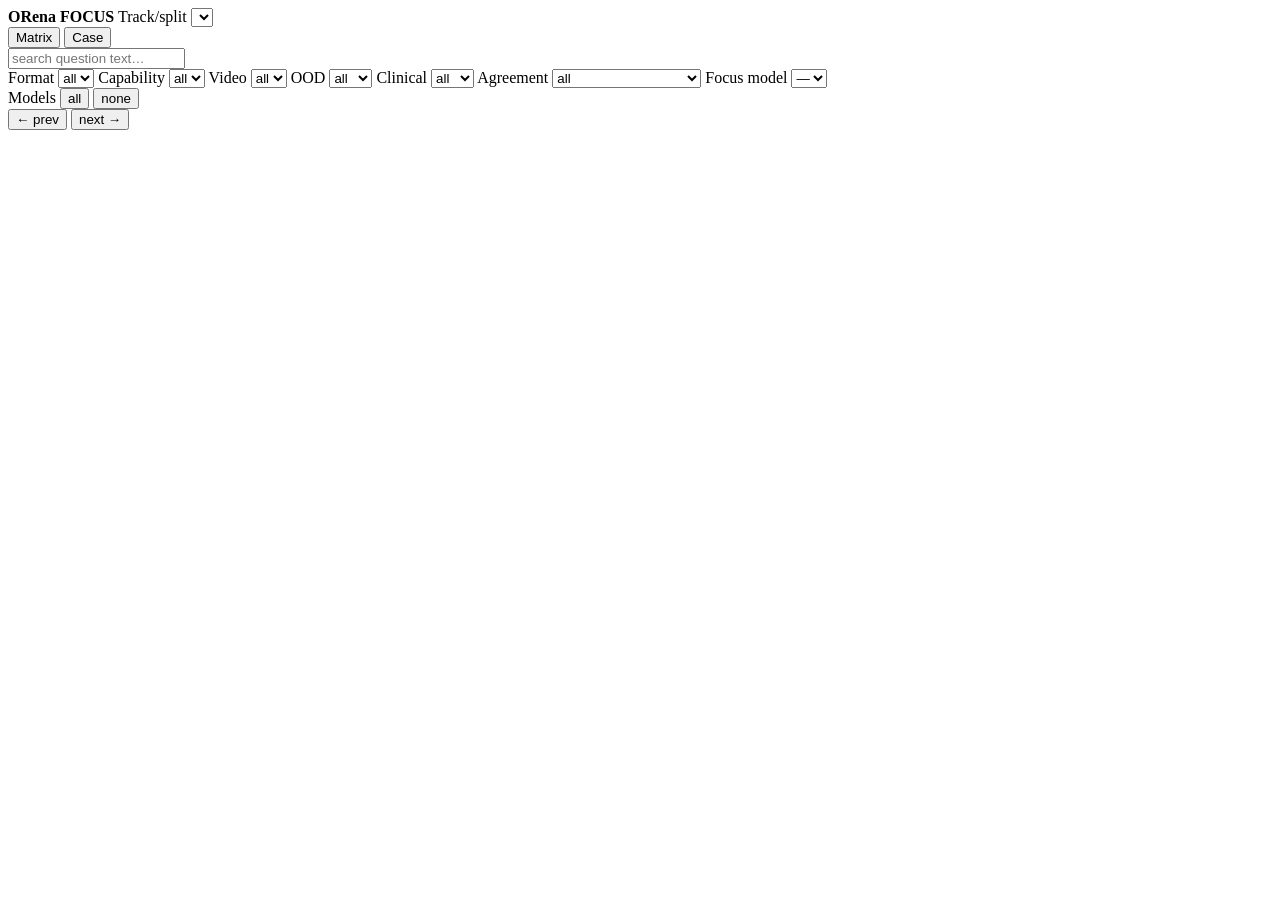
==== src/visualisation/static/index.html @ e7909cc5 "Initial commit: ORENA FOCUS surgical VQA pipelines Shared src (data/frames/adapter/prompts/visualisa" ====
<!DOCTYPE html>
<html lang="en">
<head>
  <meta charset="utf-8" />
  <meta name="viewport" content="width=device-width, initial-scale=1" />
  <title>ORena FOCUS — prediction visualiser</title>
  <link rel="stylesheet" href="/static/style.css" />
</head>
<body>
  <header id="topbar">
    <div class="row primary">
      <strong class="brand">ORena&nbsp;FOCUS</strong>
      <label>Track/split
        <select id="splitSel"></select>
      </label>
      <div class="views">
        <button id="viewMatrix" class="viewbtn active">Matrix</button>
        <button id="viewCase" class="viewbtn">Case</button>
      </div>
      <input id="search" type="search" placeholder="search question text…" />
      <span id="counts" class="counts"></span>
    </div>

    <div class="row filters">
      <label>Format <select id="fmtSel"><option value="">all</option></select></label>
      <label>Capability <select id="capSel"><option value="">all</option></select></label>
      <label>Video <select id="vidSel"><option value="">all</option></select></label>
      <label>OOD <select id="oodSel"><option value="">all</option><option value="1">yes</option><option value="0">no</option></select></label>
      <label>Clinical <select id="clinSel"><option value="">all</option><option value="1">yes</option><option value="0">no</option></select></label>
      <label>Agreement
        <select id="agreeSel">
          <option value="">all</option>
          <option value="all_correct">all correct</option>
          <option value="all_wrong">all wrong</option>
          <option value="disagree">models disagree</option>
          <option value="focus_wrong">focused model wrong</option>
        </select>
      </label>
      <label>Focus model <select id="focusSel"><option value="">—</option></select></label>
    </div>

    <div class="row models">
      <span class="mlabel">Models</span>
      <button id="modelAll" class="mini">all</button>
      <button id="modelNone" class="mini">none</button>
      <span id="modelChips"></span>
    </div>
  </header>

  <main>
    <section id="matrixView"><div id="matrixWrap"></div></section>
    <section id="caseView" class="hidden">
      <div id="caseNav">
        <button id="prevCase">← prev</button>
        <span id="casePos"></span>
        <button id="nextCase">next →</button>
      </div>
      <div id="caseBody"></div>
    </section>
  </main>

  <script src="/static/app.js"></script>
</body>
</html>
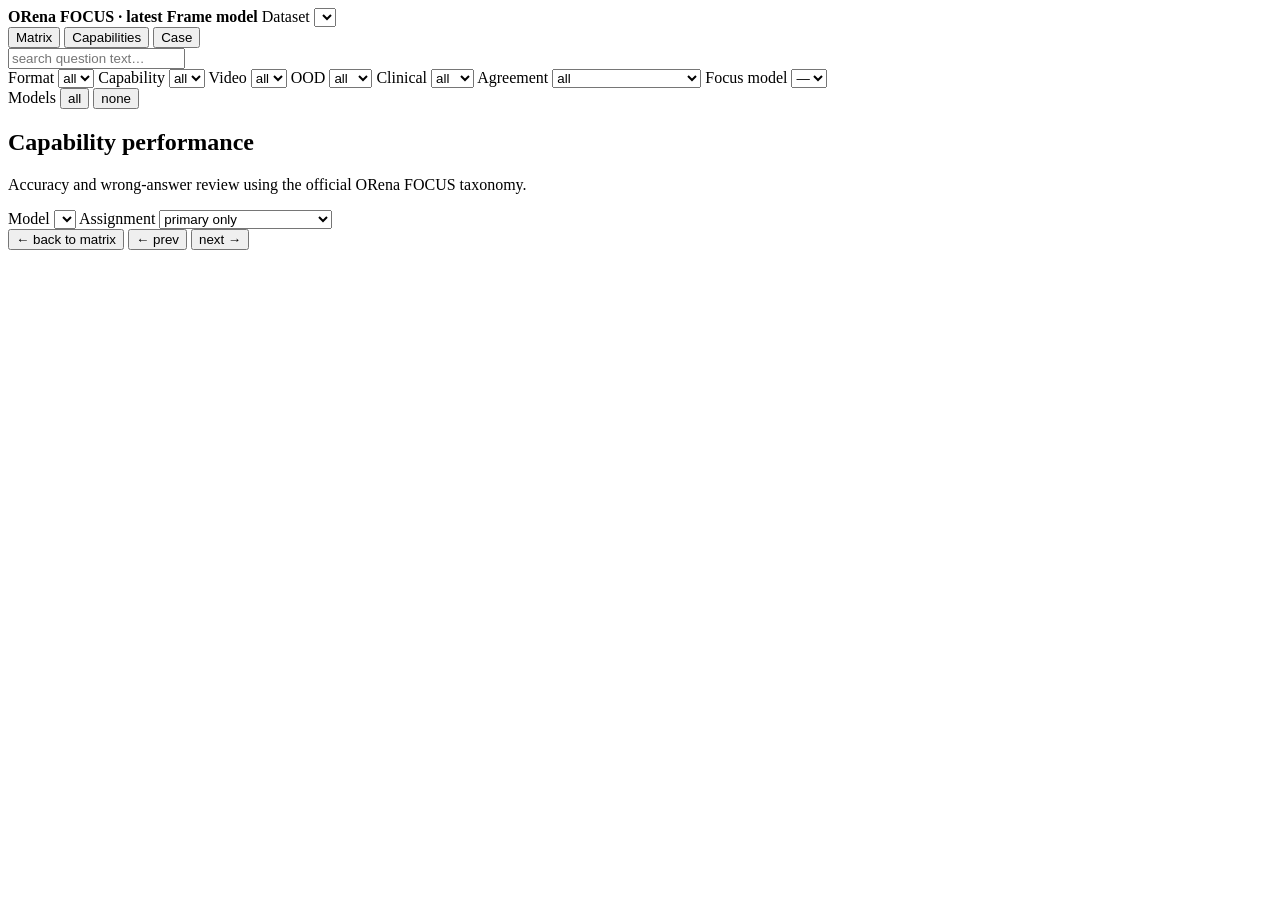
==== commit 433850fe: "Expand multi-track VQA pipelines and submission tooling" ====
--- a/src/visualisation/static/index.html
+++ b/src/visualisation/static/index.html
@@ -3,18 +3,19 @@
 <head>
   <meta charset="utf-8" />
   <meta name="viewport" content="width=device-width, initial-scale=1" />
-  <title>ORena FOCUS — prediction visualiser</title>
+  <title>ORena FOCUS — latest Frame results</title>
   <link rel="stylesheet" href="/static/style.css" />
 </head>
 <body>
   <header id="topbar">
     <div class="row primary">
-      <strong class="brand">ORena&nbsp;FOCUS</strong>
-      <label>Track/split
+      <strong class="brand">ORena&nbsp;FOCUS · latest Frame model</strong>
+      <label>Dataset
         <select id="splitSel"></select>
       </label>
       <div class="views">
         <button id="viewMatrix" class="viewbtn active">Matrix</button>
+        <button id="viewStats" class="viewbtn">Capabilities</button>
         <button id="viewCase" class="viewbtn">Case</button>
       </div>
       <input id="search" type="search" placeholder="search question text…" />
@@ -48,9 +49,31 @@
   </header>
 
   <main>
-    <section id="matrixView"><div id="matrixWrap"></div></section>
+    <section id="matrixView">
+      <div id="drilldownBar" class="drilldown hidden"></div>
+      <div id="matrixWrap"></div>
+    </section>
+    <section id="statsView" class="hidden">
+      <div class="stats-toolbar">
+        <div>
+          <h2>Capability performance</h2>
+          <p>Accuracy and wrong-answer review using the official ORena FOCUS taxonomy.</p>
+        </div>
+        <label>Model
+          <select id="statsModelSel"></select>
+        </label>
+        <label>Assignment
+          <select id="statsScopeSel">
+            <option value="primary">primary only</option>
+            <option value="tagged">primary + secondary tags</option>
+          </select>
+        </label>
+      </div>
+      <div id="statsBody"></div>
+    </section>
     <section id="caseView" class="hidden">
       <div id="caseNav">
+        <button id="backMatrix">← back to matrix</button>
         <button id="prevCase">← prev</button>
         <span id="casePos"></span>
         <button id="nextCase">next →</button>
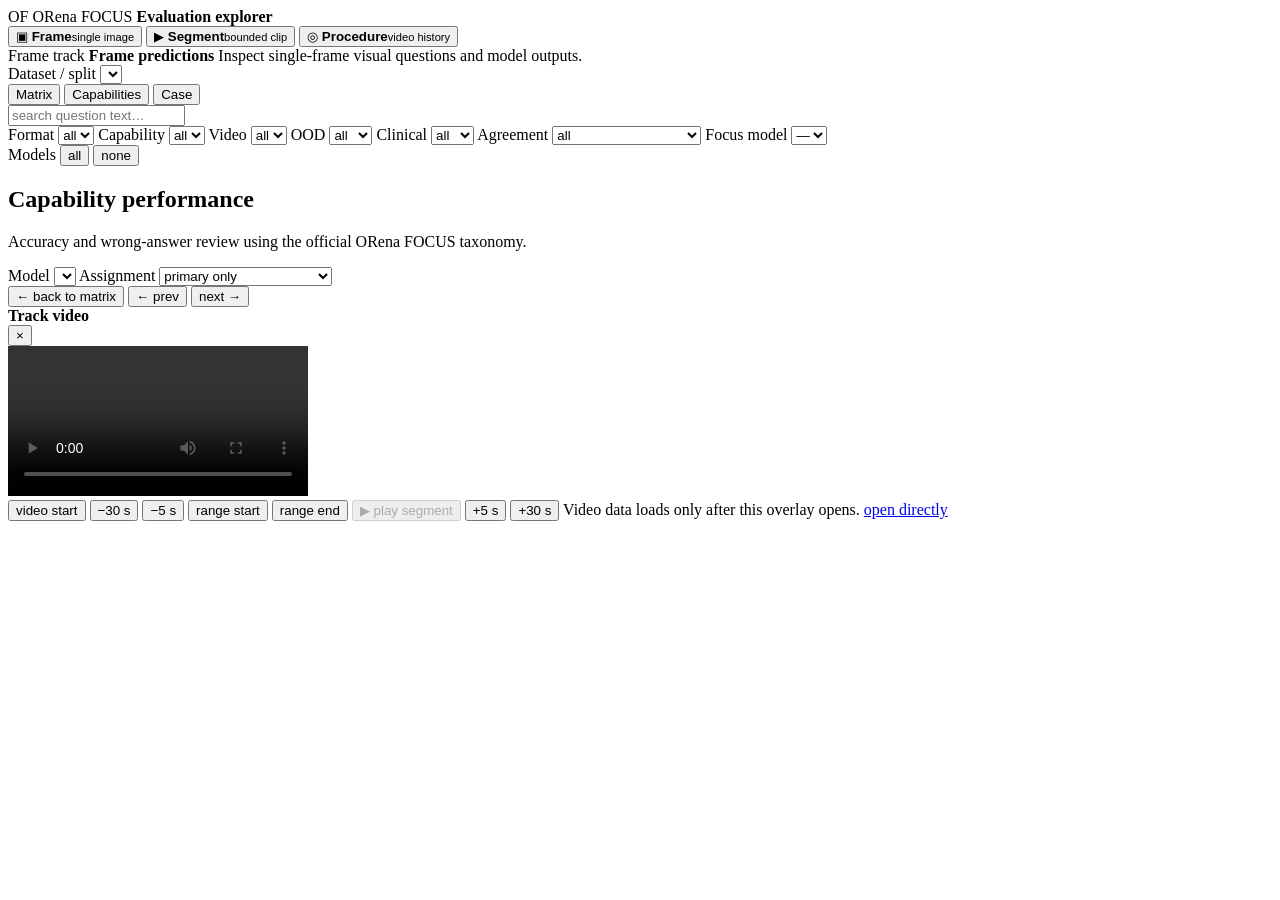
==== commit 86cf20ed: "regular update" ====
--- a/src/visualisation/static/index.html
+++ b/src/visualisation/static/index.html
@@ -3,23 +3,51 @@
 <head>
   <meta charset="utf-8" />
   <meta name="viewport" content="width=device-width, initial-scale=1" />
-  <title>ORena FOCUS — latest Frame results</title>
+  <title>ORena FOCUS — prediction visualiser</title>
   <link rel="stylesheet" href="/static/style.css" />
 </head>
 <body>
   <header id="topbar">
+    <div class="row app-shell">
+      <div class="brand-lockup">
+        <span class="brand-mark" aria-hidden="true">OF</span>
+        <span>
+          <span class="brand-kicker">ORena FOCUS</span>
+          <strong>Evaluation explorer</strong>
+        </span>
+      </div>
+      <nav id="trackNav" class="track-nav" aria-label="Challenge track">
+        <button class="track-tab" type="button" data-track="frame" aria-selected="false">
+          <span class="track-glyph" aria-hidden="true">▣</span>
+          <span><strong>Frame</strong><small>single image</small></span>
+        </button>
+        <button class="track-tab" type="button" data-track="segment" aria-selected="false">
+          <span class="track-glyph" aria-hidden="true">▶</span>
+          <span><strong>Segment</strong><small>bounded clip</small></span>
+        </button>
+        <button class="track-tab" type="button" data-track="procedure" aria-selected="false">
+          <span class="track-glyph" aria-hidden="true">◎</span>
+          <span><strong>Procedure</strong><small>video history</small></span>
+        </button>
+      </nav>
+      <span id="counts" class="counts"></span>
+    </div>
+
     <div class="row primary">
-      <strong class="brand">ORena&nbsp;FOCUS · latest Frame model</strong>
-      <label>Dataset
-        <select id="splitSel"></select>
+      <div class="track-context">
+        <span id="trackEyebrow" class="track-eyebrow">Frame track</span>
+        <strong id="trackTitle">Frame predictions</strong>
+        <span id="trackDescription">Inspect single-frame visual questions and model outputs.</span>
+      </div>
+      <label class="dataset-control">Dataset / split
+        <select id="splitSel" aria-label="Dataset and split"></select>
       </label>
       <div class="views">
-        <button id="viewMatrix" class="viewbtn active">Matrix</button>
-        <button id="viewStats" class="viewbtn">Capabilities</button>
-        <button id="viewCase" class="viewbtn">Case</button>
+        <button id="viewMatrix" class="viewbtn active" type="button">Matrix</button>
+        <button id="viewStats" class="viewbtn" type="button">Capabilities</button>
+        <button id="viewCase" class="viewbtn" type="button">Case</button>
       </div>
       <input id="search" type="search" placeholder="search question text…" />
-      <span id="counts" class="counts"></span>
     </div>
 
     <div class="row filters">
@@ -82,6 +110,33 @@
     </section>
   </main>
 
+  <div id="videoModal" class="video-modal hidden" role="dialog" aria-modal="true"
+       aria-labelledby="videoTitle" aria-hidden="true">
+    <div id="videoBackdrop" class="video-backdrop"></div>
+    <div class="video-dialog">
+      <div class="video-header">
+        <div>
+          <strong id="videoTitle">Track video</strong>
+          <div id="videoSubtitle" class="video-subtitle"></div>
+        </div>
+        <button id="closeVideo" class="video-close" type="button" aria-label="Close video">×</button>
+      </div>
+      <video id="trackVideo" controls playsinline preload="none"></video>
+      <div class="video-toolbar">
+        <button id="seekVideoStart" type="button">video start</button>
+        <button type="button" data-seek-relative="-30">−30 s</button>
+        <button type="button" data-seek-relative="-5">−5 s</button>
+        <button id="seekRangeStart" type="button">range start</button>
+        <button id="seekRangeEnd" type="button">range end</button>
+        <button id="playSegment" class="hidden" type="button" disabled>▶ play segment</button>
+        <button type="button" data-seek-relative="5">+5 s</button>
+        <button type="button" data-seek-relative="30">+30 s</button>
+        <span id="videoStatus" class="video-status" aria-live="polite">Video data loads only after this overlay opens.</span>
+        <a id="openVideoDirect" href="#" target="_blank" rel="noopener">open directly</a>
+      </div>
+    </div>
+  </div>
+
   <script src="/static/app.js"></script>
 </body>
 </html>
